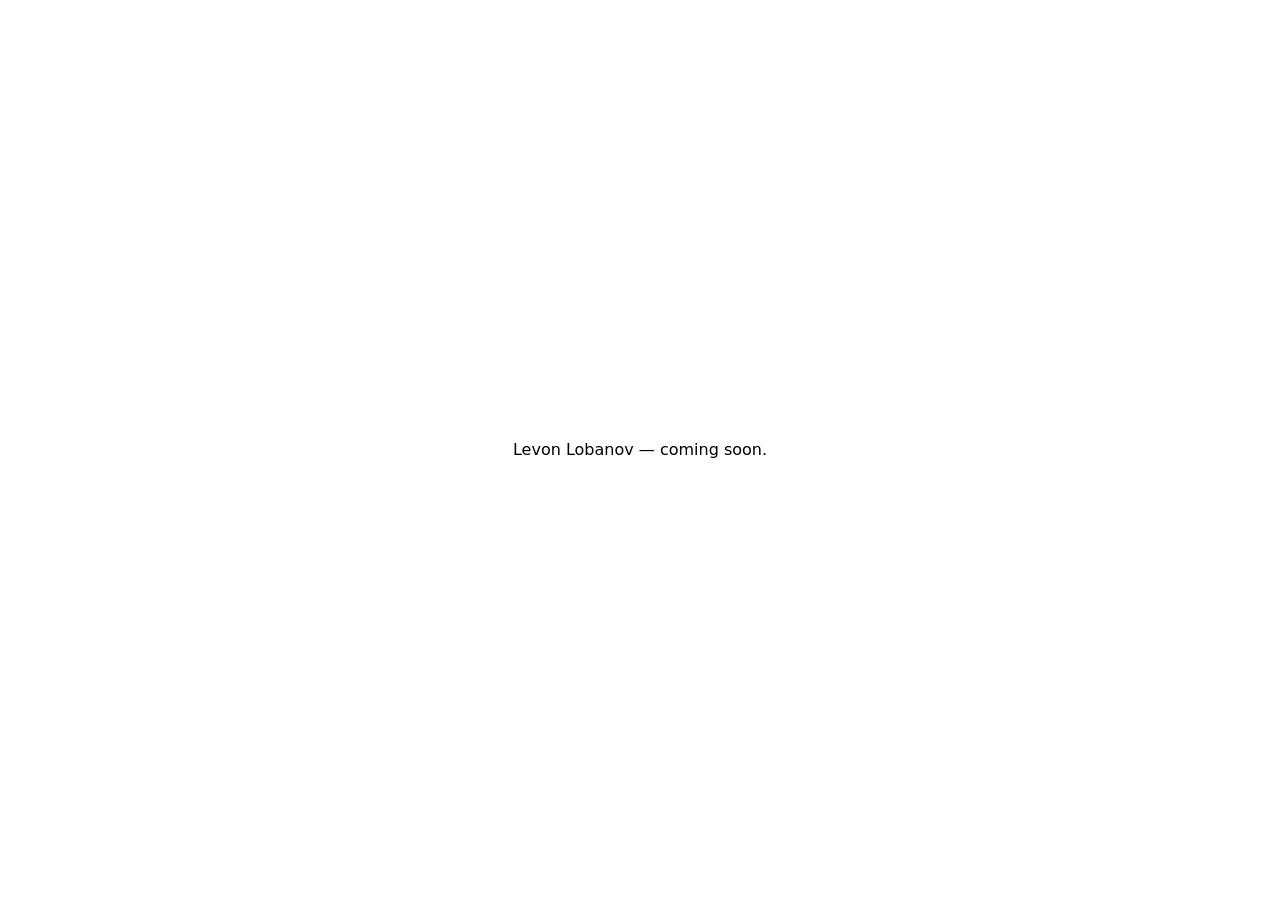
==== infra/caddy/site/index.html @ 8626c200 "Add server infra: Caddy edge proxy and deploy script Caddy 2.11 in Docker serves the apex placeholde" ====
<!doctype html>
<html lang="en">
<head>
  <meta charset="utf-8">
  <meta name="viewport" content="width=device-width, initial-scale=1">
  <title>Levon Lobanov</title>
  <style>
    :root { color-scheme: light dark; }
    body {
      margin: 0;
      min-height: 100vh;
      display: grid;
      place-items: center;
      font: 16px/1.5 system-ui, sans-serif;
    }
  </style>
</head>
<body>
  <p>Levon Lobanov — coming soon.</p>
</body>
</html>
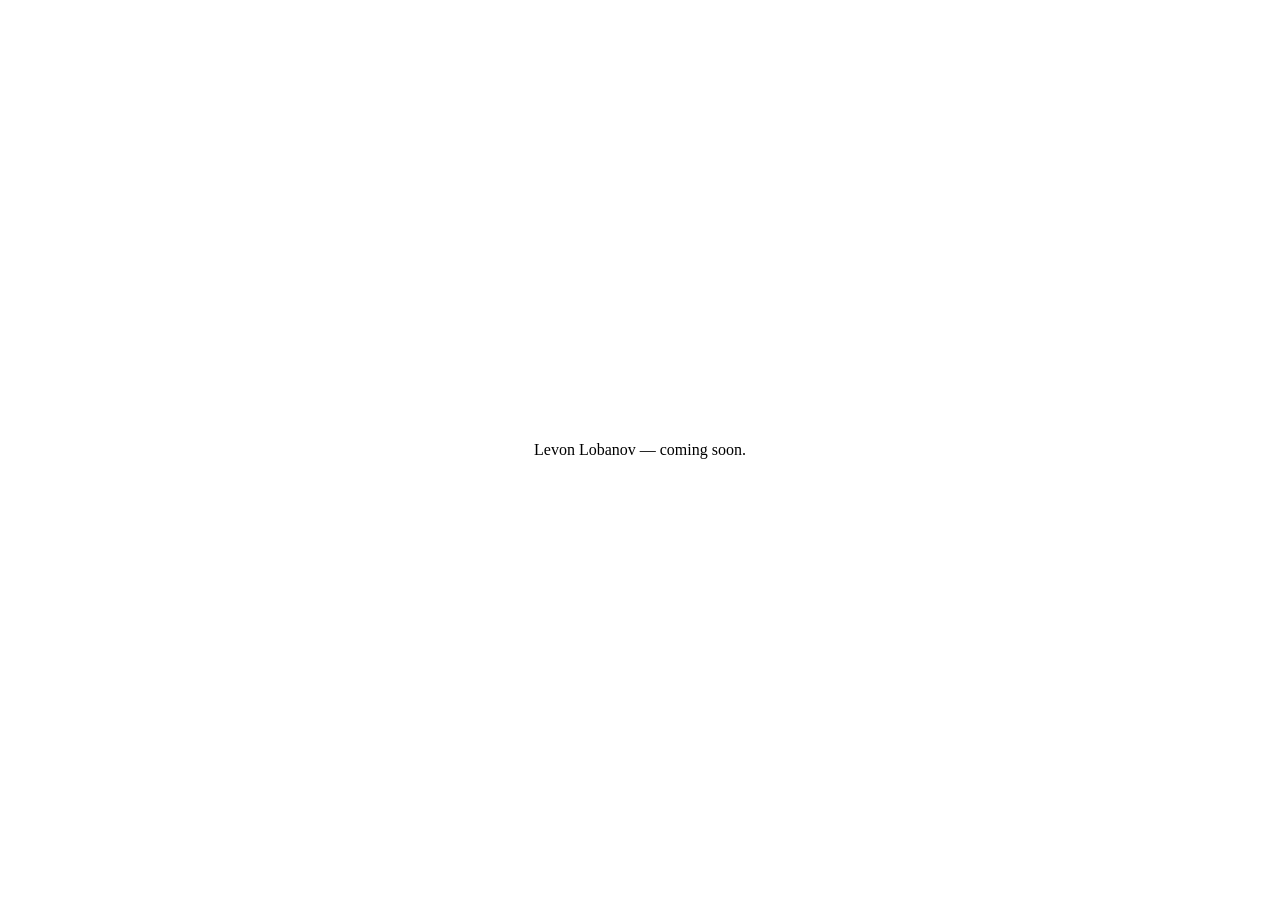
==== commit fbe30d6b: "Serve Pragmatica Next as the shared font for all sites Every site gets /_shared/ via the Caddy `stat" ====
--- a/infra/caddy/site/index.html
+++ b/infra/caddy/site/index.html
@@ -4,6 +4,7 @@
   <meta charset="utf-8">
   <meta name="viewport" content="width=device-width, initial-scale=1">
   <title>Levon Lobanov</title>
+  <link rel="stylesheet" href="/_shared/fonts.css">
   <style>
     :root { color-scheme: light dark; }
     body {
@@ -11,7 +12,7 @@
       min-height: 100vh;
       display: grid;
       place-items: center;
-      font: 16px/1.5 system-ui, sans-serif;
+      font: 16px/1.5 var(--font-sans);
     }
   </style>
 </head>
